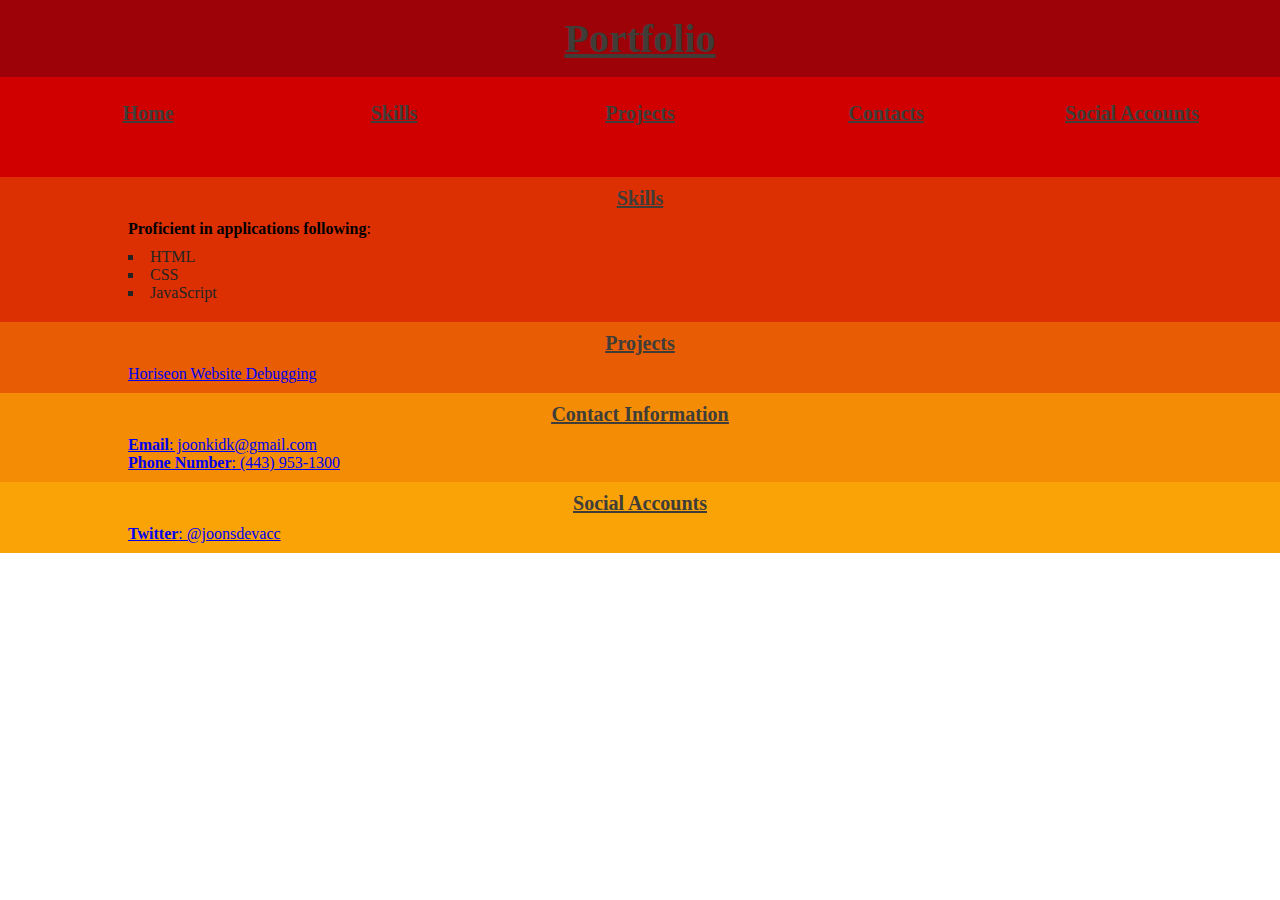
==== portfolio.html @ bee3bc01 "added project links" ====
<!DOCTYPE html>
<html lang="en">

<head>
    <meta charset="UTF-8">
    <meta http-equiv="X-UA-Compatible" content="IE=edge">
    <meta name="viewport" content="width=device-width, initial-scale=1.0">
    <link rel="stylesheet" href="./reset.css">
    <link rel="stylesheet" href="./style.css">
    <title>Portfolio</title>
</head>

<body>
    <h1><b>Portfolio</b></h1>
    <header class="header">
        <h2><b>Home</b></h2>
        <h2><b>Skills</b></h2>
        <h2><b>Projects</b></h2>
        <h2><b>Contacts</b></h2>
        <h2><b>Social Accounts</b></h2>
    </header>
    <section class="skills">
        <h2 id="skills-header"><b>Skills</b></h2>
        <h3 id="skills-description"><b>Proficient in applications following</b>:</h3>
        <ul id="skills-list">
            <li>HTML</li>
            <li>CSS</li>
            <li>JavaScript</li>
        </ul>
    </section>
    <section class="projects">
        <h2 id="projects-header"><b>Projects</b></h2>
        <ul id="project-list">
            <li><a href="https://joonkidk.github.io/Challenge-1/">Horiseon Website Debugging</li>
        </ul>
    </section>
    <section class="contact-information">
        <h2 id="contact-information-header"><b>Contact Information</b></h2>
        <ul id="contact-information-list">
            <li><b>Email</b>: joonkidk@gmail.com</li>
            <li><b>Phone Number</b>: (443) 953-1300</li>
        </ul>
    </section>
    <section class="social-accounts">
        <h2 id="social-accounts-header"><b>Social Accounts</b></h2>
        <ul id="social-accounts-list">
            <li><b>Twitter</b>: @joonsdevacc</li>
        </ul>
    </section>
</body>

</html>
---- style.css ----
h1 {
    padding: 15px;
    font-size: 40px;
    background-color: #9d0208;
    color: #403d39;
    text-align: center;
    text-decoration: underline;
}

header {
    padding: 25px;
    height: 50px;
    text-decoration: underline;
    font-size: 20px;
    display: flex;
    text-align: center;
    color: #403d39;
    background-color: #d00000;
}

.header h2{
    margin-left: 15px;
    margin-right: 15px;
    width: 100%;
}

.skills {
    height: 135px;
    background-color: #dc2f02;
    padding-top: 10px;
}

#skills-header {
    font-size: 20px;
    text-align: center;
    font-size: 20px;
    text-decoration: underline;
    color: #403d39;
}

#skills-description {
    text-indent: 10%;
    padding-top: 10px;
}
#skills-list {
    padding-top: 10px;
    padding-bottom: 10px;
    width: 100%;
    list-style: square;
    list-style-position: inside;
    text-indent: 10%;
    color: #252422;
}

.projects {
    padding-top: 10px;
    background-color: #e85d04;
}

.projects:hover {
    opacity
}

#projects-header {
    color: #403d39;
    text-decoration: underline;
    font-size: 20px;
    text-align: center;
}

#project-list {
    text-indent: 10%;
    padding-top: 10px;
    padding-bottom: 10px;
}

.contact-information {
    background-color: #f48c06;
    padding-top: 10px;
}

#contact-information-header {
    font-size: 20px;
    text-align: center;
    text-decoration: underline;
    color: #403d39;
}

#contact-information-list {
    text-indent: 10%;
    padding-top: 10px;
    padding-bottom: 10px;
}

.social-accounts {
    background-color: #faa307;
    padding-top: 10px;
}

#social-accounts-header {
    font-size: 20px;
    text-align: center;
    text-decoration: underline;
    color: #403d39;
}

#social-accounts-list {
    text-indent: 10%;
    padding-top: 10px;
    padding-bottom: 10px;
}
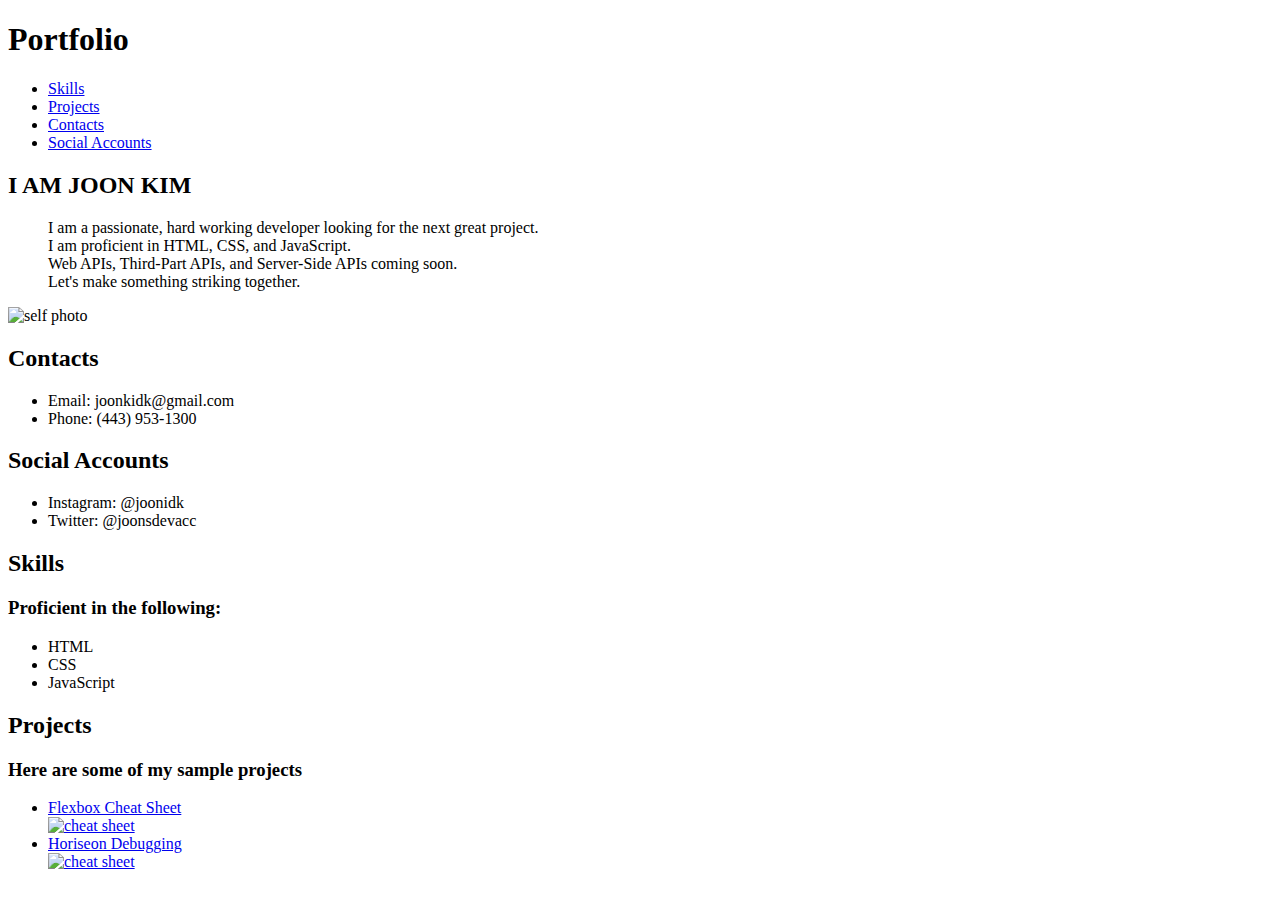
==== commit 1f553774: "added readme and updated with picture link" ====
--- a/portfolio.html
+++ b/portfolio.html
@@ -5,47 +5,83 @@
     <meta charset="UTF-8">
     <meta http-equiv="X-UA-Compatible" content="IE=edge">
     <meta name="viewport" content="width=device-width, initial-scale=1.0">
-    <link rel="stylesheet" href="./reset.css">
-    <link rel="stylesheet" href="./style.css">
-    <title>Portfolio</title>
+    <link rel="stylesheet" href="./assets/attempt3.css">
+    <title>Joon's Portfolio</title>
 </head>
 
 <body>
-    <h1><b>Portfolio</b></h1>
-    <header class="header">
-        <h2><b>Home</b></h2>
-        <h2><b>Skills</b></h2>
-        <h2><b>Projects</b></h2>
-        <h2><b>Contacts</b></h2>
-        <h2><b>Social Accounts</b></h2>
+    <header>
+        <h1>Portfolio</h1>
+        <div>
+            <ul>
+                <li><a href="#class">Skills</a></li>
+                <li><a href="#projects">Projects</a></li>
+                <li><a href="#contacts">Contacts</a></li>
+                <li><a href="#social-accounts">Social Accounts</a></li>
+            </ul>
+        </div>
     </header>
-    <section class="skills">
-        <h2 id="skills-header"><b>Skills</b></h2>
-        <h3 id="skills-description"><b>Proficient in applications following</b>:</h3>
-        <ul id="skills-list">
-            <li>HTML</li>
-            <li>CSS</li>
-            <li>JavaScript</li>
-        </ul>
+    <section class="intro">
+        <h2><b>I AM <span id="name">JOON KIM</span></b></h2>
+        <div>
+            <ul>
+                <p>
+                    I am a passionate, hard working developer looking for the next great project.<br>
+                    I am proficient in HTML, CSS, and JavaScript.<br>
+                    Web APIs, Third-Part APIs, and Server-Side APIs coming soon.<br>
+                    Let's make something striking together.
+                </p>
+            </ul>
+        </div>
+        <div>
+            <img class="self-photo" src="./images/pfp.jpg" alt="self photo">
+        </div>
     </section>
+    <div class="section-align">
+        <section class="contacts">
+            <h2 id="contacts">Contacts</h2>
+            <div>
+                <ul>
+                    <li>Email: joonkidk@gmail.com</li>
+                    <li>Phone: (443) 953-1300</li>
+                </ul>
+            </div>
+        </section>
+        <section class="social-accounts">
+            <h2 id="social-accounts">Social Accounts</h2>
+            <div>
+                <ul>
+                    <li>Instagram: @joonidk</li>
+                    <li>Twitter: @joonsdevacc</li>
+                </ul>
+            </div>
+        </section>
+        <section class="skills">
+            <h2 id="skills">Skills</h2>
+            <h3>Proficient in the following:</h3>
+            <div>
+                <ul>
+                    <li>HTML</li>
+                    <li>CSS</li>
+                    <li>JavaScript</li>
+                </ul>
+            </div>
+        </section>
+    </div>
     <section class="projects">
-        <h2 id="projects-header"><b>Projects</b></h2>
-        <ul id="project-list">
-            <li><a href="https://joonkidk.github.io/Challenge-1/">Horiseon Website Debugging</li>
-        </ul>
-    </section>
-    <section class="contact-information">
-        <h2 id="contact-information-header"><b>Contact Information</b></h2>
-        <ul id="contact-information-list">
-            <li><b>Email</b>: joonkidk@gmail.com</li>
-            <li><b>Phone Number</b>: (443) 953-1300</li>
-        </ul>
-    </section>
-    <section class="social-accounts">
-        <h2 id="social-accounts-header"><b>Social Accounts</b></h2>
-        <ul id="social-accounts-list">
-            <li><b>Twitter</b>: @joonsdevacc</li>
-        </ul>
+        <h2 id="projects">Projects</h2>
+        <h3>Here are some of my sample projects</h3>
+        <div>
+            <ul>
+                <li id="flexbox"><a href="https://liam-a-34.github.io/week-2-mini-challenge/">Flexbox Cheat Sheet</a>
+                </li>
+                <a href="https://liam-a-34.github.io/week-2-mini-challenge/"><img class="img-flexbox"
+                        src="./images/Cheat Sheet.png" alt="cheat sheet"></a>
+                <li id="horiseon"><a href="https://joonkidk.github.io/Challenge-1/">Horiseon Debugging</a></li>
+                <a href="https://joonkidk.github.io/Challenge-1/"><img class="img-horiseon" 
+                    src="./images/Horiseon.png" alt="cheat sheet"></a>
+            </ul>
+        </div>
     </section>
 </body>
 
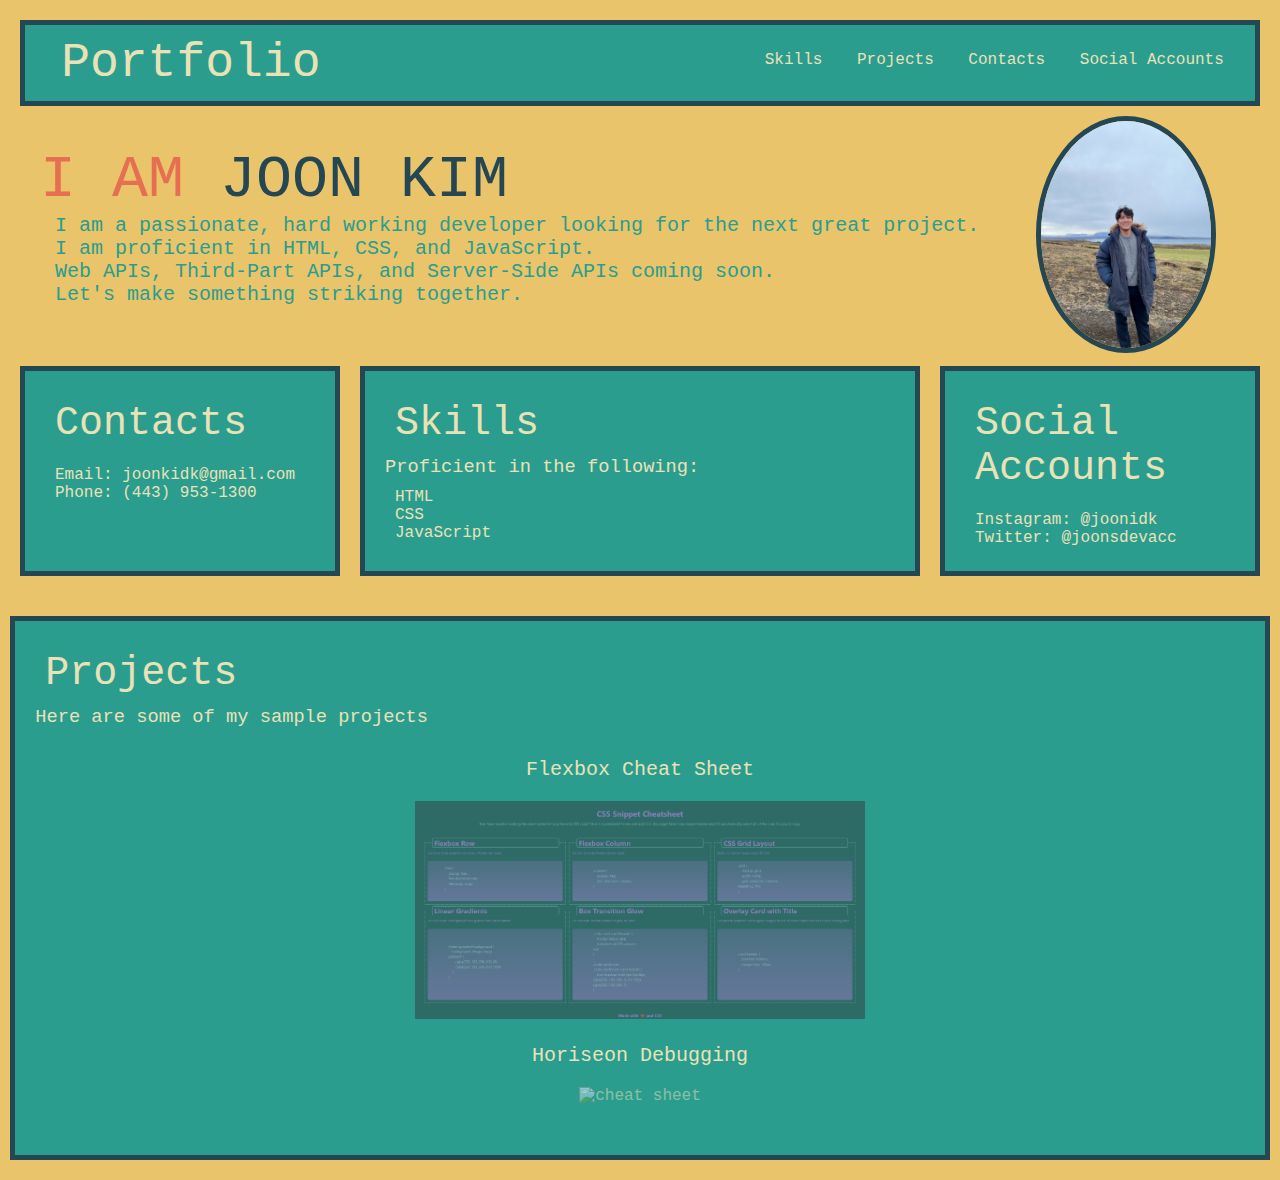
==== commit 4aba228b: "moved readme to folder then updated picture src element" ====
--- a/portfolio.html
+++ b/portfolio.html
@@ -5,7 +5,7 @@
     <meta charset="UTF-8">
     <meta http-equiv="X-UA-Compatible" content="IE=edge">
     <meta name="viewport" content="width=device-width, initial-scale=1.0">
-    <link rel="stylesheet" href="./assets/attempt3.css">
+    <link rel="stylesheet" href="./Final/assets/portfolio.css">
     <title>Joon's Portfolio</title>
 </head>
 
@@ -34,7 +34,7 @@
             </ul>
         </div>
         <div>
-            <img class="self-photo" src="./images/pfp.jpg" alt="self photo">
+            <img class="self-photo" src="./Final/images/pfp.jpg" alt="self photo">
         </div>
     </section>
     <div class="section-align">
@@ -76,10 +76,10 @@
                 <li id="flexbox"><a href="https://liam-a-34.github.io/week-2-mini-challenge/">Flexbox Cheat Sheet</a>
                 </li>
                 <a href="https://liam-a-34.github.io/week-2-mini-challenge/"><img class="img-flexbox"
-                        src="./images/Cheat Sheet.png" alt="cheat sheet"></a>
+                        src="./Final/images/Cheat Sheet.png" alt="cheat sheet"></a>
                 <li id="horiseon"><a href="https://joonkidk.github.io/Challenge-1/">Horiseon Debugging</a></li>
                 <a href="https://joonkidk.github.io/Challenge-1/"><img class="img-horiseon" 
-                    src="./images/Horiseon.png" alt="cheat sheet"></a>
+                    src="./Final/images/Horiseon.png" alt="cheat sheet"></a>
             </ul>
         </div>
     </section>
--- a/Final/assets/portfolio.css
+++ b/Final/assets/portfolio.css
@@ -0,0 +1,222 @@
+* {
+    box-sizing: border-box;
+    padding: 0;
+    margin: 0;
+    font-family: 'Courier New', Courier, monospace;
+    font-weight: lighter;
+}
+
+body {
+    background-color: #e9c46a;
+}
+
+header {
+    padding: 20px;
+    background-color: #2a9d8f;
+    border: 5px solid #254653;
+    color: #eae2b7;
+    padding: 0.7em;
+    margin-left: 20px;
+    margin-right: 20px;
+    margin-top: 20px;
+}
+
+header h1 {
+    display: inline-block;
+    font-size: 48px;
+    margin-left: 25px;
+}
+
+header div {
+    float: right;
+    padding-top: 15px;
+    margin-right: 20px;
+
+}
+
+header div ul li {
+    display: inline-block;
+    margin-left: 25px;
+}
+
+a {
+    text-decoration: none;
+    color: #eae2b7;
+}
+
+.intro {
+    color: #e76f51;
+    position: relative;
+}
+
+section.intro h2 {
+    display: inline-block;
+    margin-left: 40px;
+    margin-top: 40px;
+    font-size: 60px;
+}
+
+.self-photo {
+    width: 180px;
+    border: 5px solid #254653;
+    border-radius: 50%;
+    position: absolute;
+    right: 5%;
+    top: 0;
+    margin-top: 10px;
+}
+
+.self-photo:hover {
+    transition: 1s;
+    transform: scale(1.5);
+}
+
+
+#name {
+    color: #254653;
+}
+
+section.intro ul {
+    margin-left: 55px;
+    list-style-type: none;
+    font-size: 20px;
+}
+
+section.intro ul p {
+    color: #2a9d8f;
+    margin-bottom: 40px;
+}
+
+.contacts {
+    height: 210px;
+    background-color: #2a9d8f;
+    border: 5px solid #254653;
+    color: #eae2b7;
+    margin: 20px;
+    padding: 20px;
+    width: 25%;
+    float: left;
+}
+
+#contacts {
+    font-size: 40px;
+    display: inline-block;
+    padding: 10px;
+}
+
+section.contacts ul {
+    list-style-type: none;
+    margin: 10px;
+}
+
+.social-accounts {
+    height: 210px;
+    background-color: #2a9d8f;
+    border: 5px solid #254653;
+    color: #eae2b7;
+    margin: 20px;
+    padding: 20px;
+    width: 25%;
+    float: right;
+    order: 2;
+}
+
+#social-accounts {
+    font-size: 40px;
+    display: inline-block;
+    padding: 10px;
+}
+
+section.social-accounts ul {
+    list-style-type: none;
+    margin: 10px;
+}
+
+.skills {
+    height: 210px;
+    background-color: #2a9d8f;
+    border: 5px solid #254653;
+    color: #eae2b7;
+    margin: 20px auto;
+    padding: 20px;
+    width: 42%;
+    float: none;
+    order: 1;
+    flex: 1;
+    display: inline-block;
+}
+
+#skills {
+    font-size: 40px;
+    display: inline-block;
+    padding: 10px;
+}
+
+section.skills ul {
+    list-style-type: none;
+    margin: 10px;
+}
+
+.projects {
+    background-color: #2a9d8f;
+    border: 5px solid #254653;
+    color: #eae2b7;
+    margin: 20px auto;
+    padding: 20px;
+    width: 98.4%;
+}
+
+.section-align {
+    display: flex;
+    justify-content: space-between;
+}
+
+#projects {
+    font-size: 40px;
+    display: inline-block;
+    padding: 10px;
+}
+
+section.projects div {
+    text-align: center;
+}
+
+section.projects ul {
+    list-style-type: none;
+    margin: 10px;
+    padding-top: 20px;
+}
+
+#flexbox {
+    font-size: 20px;
+}
+
+#horiseon {
+    font-size: 20px;
+}
+
+.img-flexbox {
+    margin: 20px;
+    width: 450px;
+    opacity: 0.5;
+    transition: 1.5s ease;
+}
+
+.img-horiseon {
+    margin: 20px;
+    width: 400px;
+    opacity: 0.5;
+    transition: 1.5s ease;
+}
+
+.img-flexbox:hover {
+    opacity: 1;
+    transition: 1.5s ease;
+    transform: scale(1.5);
+}
+
+.img-horiseon:hover {
+    opacity: 1;
+    transition: 1.5s ease;
+    transform: scale(1.5);
+}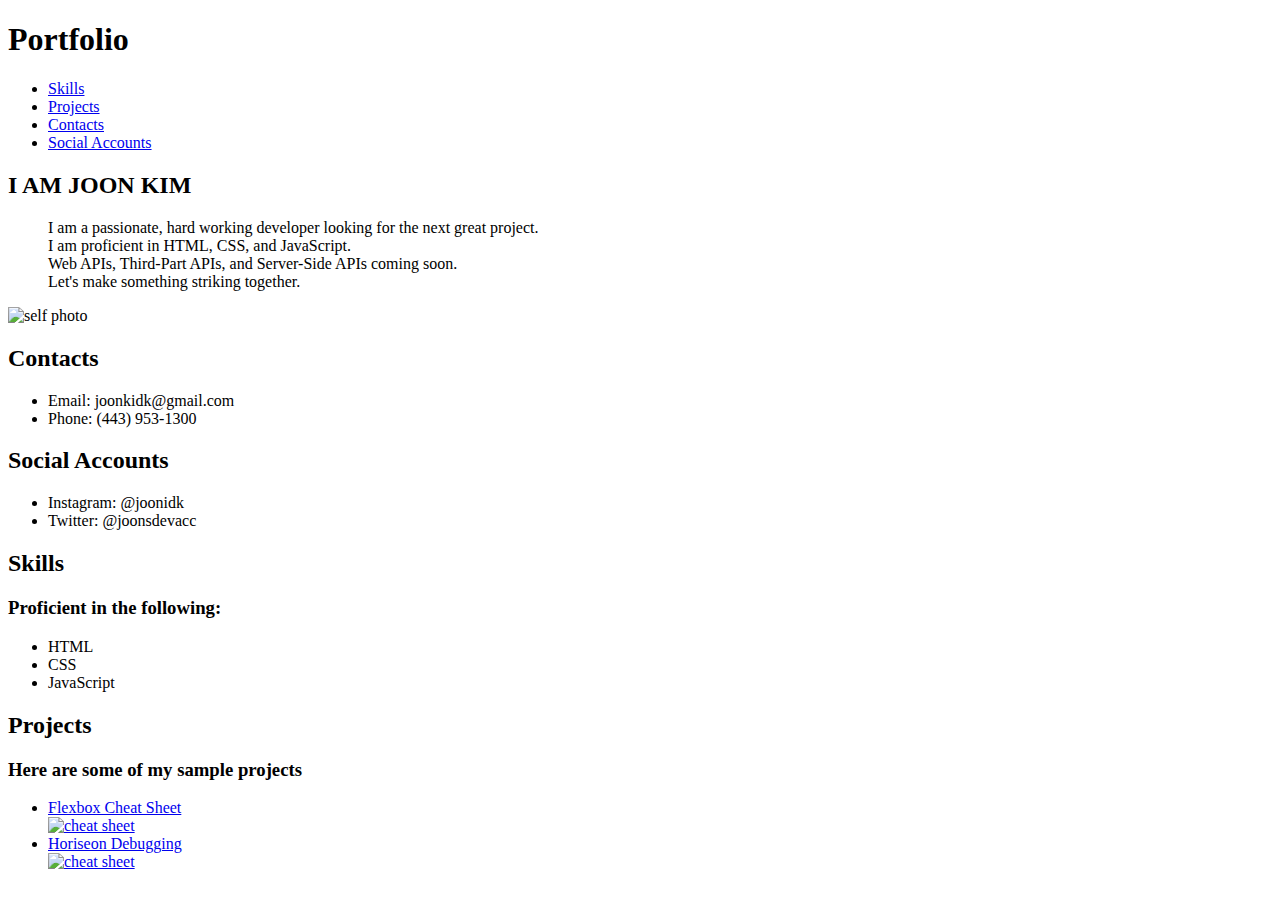
==== commit 6c825892: "renamed html for ease of access on pages" ====
--- a/portfolio.html
+++ b/portfolio.html
@@ -5,7 +5,7 @@
     <meta charset="UTF-8">
     <meta http-equiv="X-UA-Compatible" content="IE=edge">
     <meta name="viewport" content="width=device-width, initial-scale=1.0">
-    <link rel="stylesheet" href="./Final/assets/portfolio.css">
+    <link rel="stylesheet" href="./assets/portfolio.css">
     <title>Joon's Portfolio</title>
 </head>
 
@@ -34,7 +34,7 @@
             </ul>
         </div>
         <div>
-            <img class="self-photo" src="./Final/images/pfp.jpg" alt="self photo">
+            <img class="self-photo" src="./images/pfp.jpg" alt="self photo">
         </div>
     </section>
     <div class="section-align">
@@ -76,10 +76,10 @@
                 <li id="flexbox"><a href="https://liam-a-34.github.io/week-2-mini-challenge/">Flexbox Cheat Sheet</a>
                 </li>
                 <a href="https://liam-a-34.github.io/week-2-mini-challenge/"><img class="img-flexbox"
-                        src="./Final/images/Cheat Sheet.png" alt="cheat sheet"></a>
+                        src="./images/Cheat Sheet.png" alt="cheat sheet"></a>
                 <li id="horiseon"><a href="https://joonkidk.github.io/Challenge-1/">Horiseon Debugging</a></li>
                 <a href="https://joonkidk.github.io/Challenge-1/"><img class="img-horiseon" 
-                    src="./Final/images/Horiseon.png" alt="cheat sheet"></a>
+                    src="./images/Horiseon.png" alt="cheat sheet"></a>
             </ul>
         </div>
     </section>
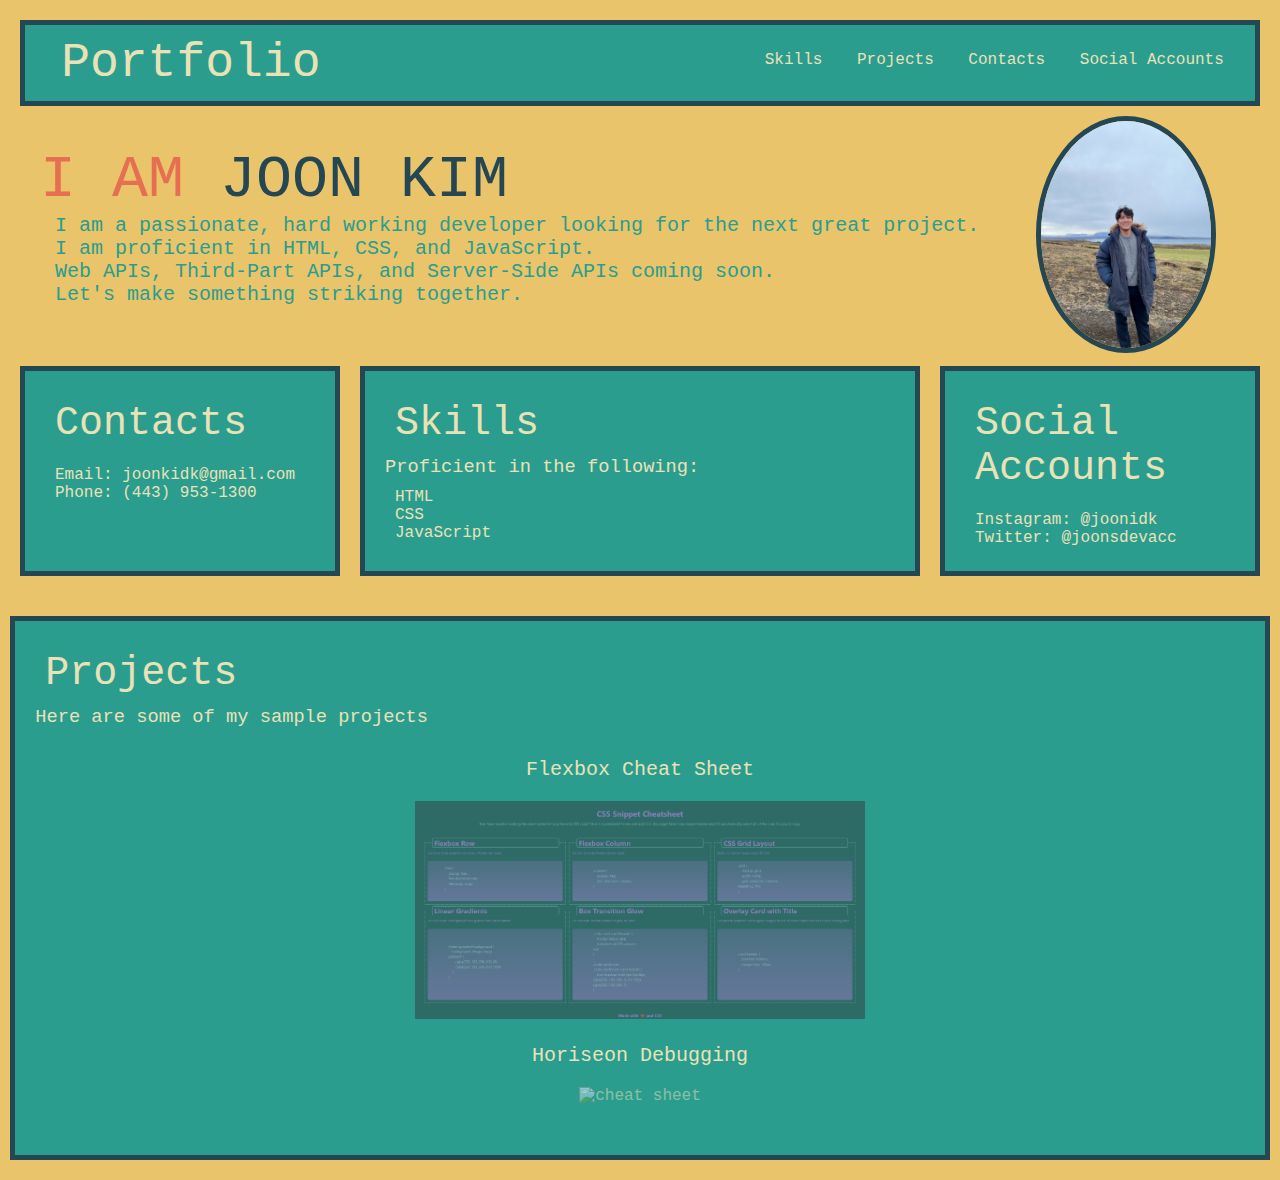
==== commit f91b8a61: "updated href directory and readme" ====
--- a/portfolio.html
+++ b/portfolio.html
@@ -5,7 +5,7 @@
     <meta charset="UTF-8">
     <meta http-equiv="X-UA-Compatible" content="IE=edge">
     <meta name="viewport" content="width=device-width, initial-scale=1.0">
-    <link rel="stylesheet" href="./assets/portfolio.css">
+    <link rel="stylesheet" href="./Final/assets/portfolio.css">
     <title>Joon's Portfolio</title>
 </head>
 
@@ -34,7 +34,7 @@
             </ul>
         </div>
         <div>
-            <img class="self-photo" src="./images/pfp.jpg" alt="self photo">
+            <img class="self-photo" src="./Final/images/pfp.jpg" alt="self photo">
         </div>
     </section>
     <div class="section-align">
@@ -76,10 +76,10 @@
                 <li id="flexbox"><a href="https://liam-a-34.github.io/week-2-mini-challenge/">Flexbox Cheat Sheet</a>
                 </li>
                 <a href="https://liam-a-34.github.io/week-2-mini-challenge/"><img class="img-flexbox"
-                        src="./images/Cheat Sheet.png" alt="cheat sheet"></a>
+                        src="./Final/images/Cheat Sheet.png" alt="cheat sheet"></a>
                 <li id="horiseon"><a href="https://joonkidk.github.io/Challenge-1/">Horiseon Debugging</a></li>
                 <a href="https://joonkidk.github.io/Challenge-1/"><img class="img-horiseon" 
-                    src="./images/Horiseon.png" alt="cheat sheet"></a>
+                    src="./Final/images/Horiseon.png" alt="cheat sheet"></a>
             </ul>
         </div>
     </section>
--- a/Final/assets/portfolio.css
+++ b/Final/assets/portfolio.css
@@ -0,0 +1,222 @@
+* {
+    box-sizing: border-box;
+    padding: 0;
+    margin: 0;
+    font-family: 'Courier New', Courier, monospace;
+    font-weight: lighter;
+}
+
+body {
+    background-color: #e9c46a;
+}
+
+header {
+    padding: 20px;
+    background-color: #2a9d8f;
+    border: 5px solid #254653;
+    color: #eae2b7;
+    padding: 0.7em;
+    margin-left: 20px;
+    margin-right: 20px;
+    margin-top: 20px;
+}
+
+header h1 {
+    display: inline-block;
+    font-size: 48px;
+    margin-left: 25px;
+}
+
+header div {
+    float: right;
+    padding-top: 15px;
+    margin-right: 20px;
+
+}
+
+header div ul li {
+    display: inline-block;
+    margin-left: 25px;
+}
+
+a {
+    text-decoration: none;
+    color: #eae2b7;
+}
+
+.intro {
+    color: #e76f51;
+    position: relative;
+}
+
+section.intro h2 {
+    display: inline-block;
+    margin-left: 40px;
+    margin-top: 40px;
+    font-size: 60px;
+}
+
+.self-photo {
+    width: 180px;
+    border: 5px solid #254653;
+    border-radius: 50%;
+    position: absolute;
+    right: 5%;
+    top: 0;
+    margin-top: 10px;
+}
+
+.self-photo:hover {
+    transition: 1s;
+    transform: scale(1.5);
+}
+
+
+#name {
+    color: #254653;
+}
+
+section.intro ul {
+    margin-left: 55px;
+    list-style-type: none;
+    font-size: 20px;
+}
+
+section.intro ul p {
+    color: #2a9d8f;
+    margin-bottom: 40px;
+}
+
+.contacts {
+    height: 210px;
+    background-color: #2a9d8f;
+    border: 5px solid #254653;
+    color: #eae2b7;
+    margin: 20px;
+    padding: 20px;
+    width: 25%;
+    float: left;
+}
+
+#contacts {
+    font-size: 40px;
+    display: inline-block;
+    padding: 10px;
+}
+
+section.contacts ul {
+    list-style-type: none;
+    margin: 10px;
+}
+
+.social-accounts {
+    height: 210px;
+    background-color: #2a9d8f;
+    border: 5px solid #254653;
+    color: #eae2b7;
+    margin: 20px;
+    padding: 20px;
+    width: 25%;
+    float: right;
+    order: 2;
+}
+
+#social-accounts {
+    font-size: 40px;
+    display: inline-block;
+    padding: 10px;
+}
+
+section.social-accounts ul {
+    list-style-type: none;
+    margin: 10px;
+}
+
+.skills {
+    height: 210px;
+    background-color: #2a9d8f;
+    border: 5px solid #254653;
+    color: #eae2b7;
+    margin: 20px auto;
+    padding: 20px;
+    width: 42%;
+    float: none;
+    order: 1;
+    flex: 1;
+    display: inline-block;
+}
+
+#skills {
+    font-size: 40px;
+    display: inline-block;
+    padding: 10px;
+}
+
+section.skills ul {
+    list-style-type: none;
+    margin: 10px;
+}
+
+.projects {
+    background-color: #2a9d8f;
+    border: 5px solid #254653;
+    color: #eae2b7;
+    margin: 20px auto;
+    padding: 20px;
+    width: 98.4%;
+}
+
+.section-align {
+    display: flex;
+    justify-content: space-between;
+}
+
+#projects {
+    font-size: 40px;
+    display: inline-block;
+    padding: 10px;
+}
+
+section.projects div {
+    text-align: center;
+}
+
+section.projects ul {
+    list-style-type: none;
+    margin: 10px;
+    padding-top: 20px;
+}
+
+#flexbox {
+    font-size: 20px;
+}
+
+#horiseon {
+    font-size: 20px;
+}
+
+.img-flexbox {
+    margin: 20px;
+    width: 450px;
+    opacity: 0.5;
+    transition: 1.5s ease;
+}
+
+.img-horiseon {
+    margin: 20px;
+    width: 400px;
+    opacity: 0.5;
+    transition: 1.5s ease;
+}
+
+.img-flexbox:hover {
+    opacity: 1;
+    transition: 1.5s ease;
+    transform: scale(1.5);
+}
+
+.img-horiseon:hover {
+    opacity: 1;
+    transition: 1.5s ease;
+    transform: scale(1.5);
+}